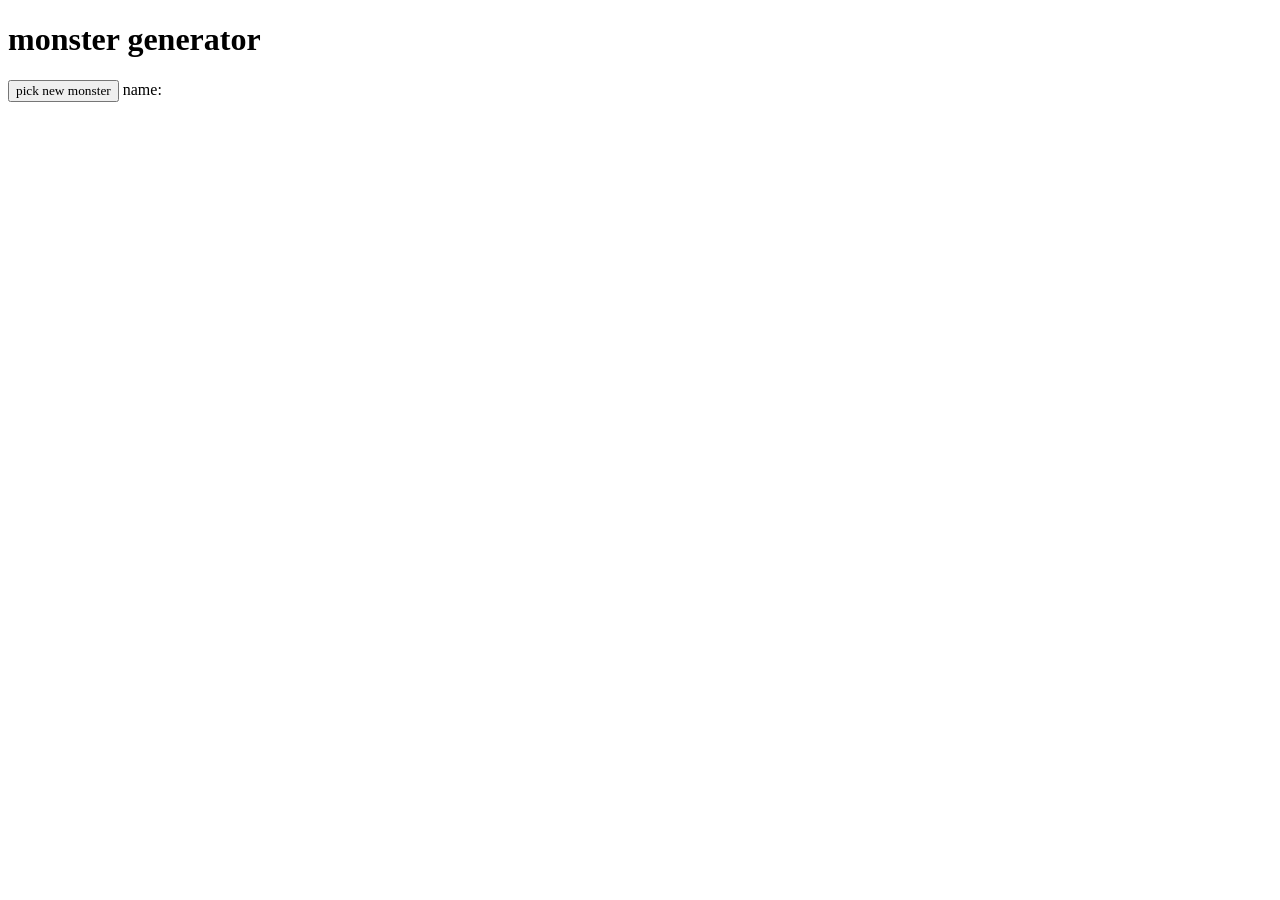
==== template.html @ 547858f8 "prototype for github pages testing" ====
<!DOCTYPE html>
<html>
<head>
<link rel="stylesheet" href="static/styles.css">
</head>

<body>

<h1>monster generator</h1>

<p> 
	<button type="button" id="pickMonster">pick new monster</button> 
	name: <span id="monsterLabel"></span>
</p>

<div id='imgsContainer'>
	<img id="block1" class="monsterImg hidden" src="static/images/template/monster_01.jpg" width=300>
	<img id="block2" class="monsterImg hidden" src="static/images/template/monster_02.jpg" width=300>
	<img id="block3" class="monsterImg hidden" src="static/images/template/monster_03.jpg" height=300>
</div>

</body>

<!-- only run js after html body loaded -->
<script src="static/script.js"></script>


</html>
---- static/styles.css ----
body, button {
	font-family: "comic sans ms";
}
.hidden {display: none;}
.visible {display: block;}
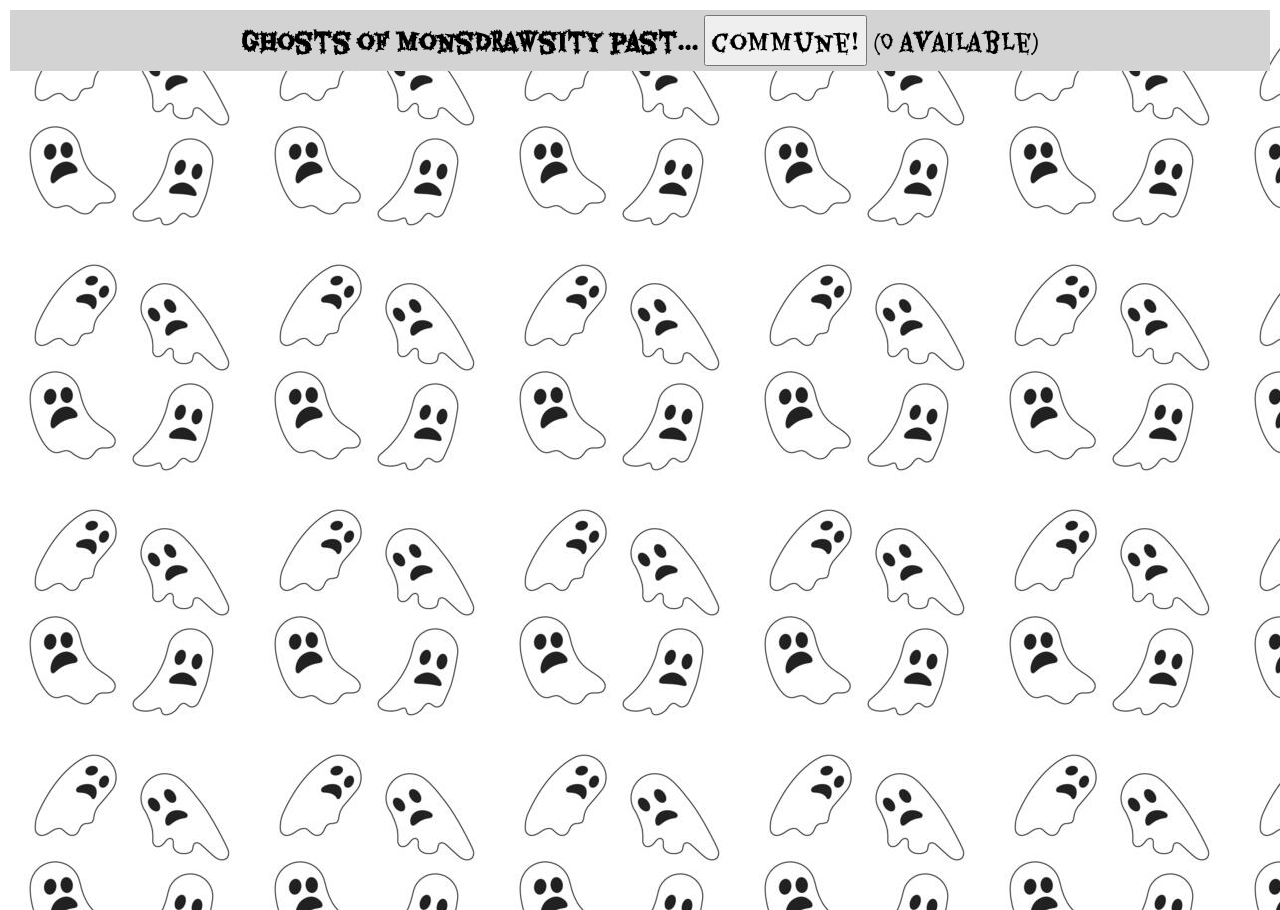
==== commit c03f2fd6: "add more missing git files" ====
--- a/template.html
+++ b/template.html
@@ -1,22 +1,28 @@
 <!DOCTYPE html>
 <html>
 <head>
+
+<!-- Creepster font -->
+<link rel="preconnect" href="https://fonts.googleapis.com">
+<link rel="preconnect" href="https://fonts.gstatic.com" crossorigin>
+<link href="https://fonts.googleapis.com/css2?family=Creepster&family=Eater&display=swap" rel="stylesheet">
+
 <link rel="stylesheet" href="static/styles.css">
+
 </head>
 
 <body>
 
-<h1>monster generator</h1>
-
-<p> 
-	<button type="button" id="pickMonster">pick new monster</button> 
-	name: <span id="monsterLabel"></span>
+<p>
+	<b>ghosts of monsDRAWsity past...</b>
+	<button type="button" id="pickMonster">commune!</button> 
+	(<span id="numMonsters"></span> available)
 </p>
 
+<!-- DEV USE -->
+<!-- <p>name: <span id="monsterLabel"></span></p> -->
+
 <div id='imgsContainer'>
-	<img id="block1" class="monsterImg hidden" src="static/images/template/monster_01.jpg" width=300>
-	<img id="block2" class="monsterImg hidden" src="static/images/template/monster_02.jpg" width=300>
-	<img id="block3" class="monsterImg hidden" src="static/images/template/monster_03.jpg" height=300>
 </div>
 
 </body>
--- a/static/styles.css
+++ b/static/styles.css
@@ -1,6 +1,43 @@
 
 body, button {
-	font-family: "comic sans ms";
+/*	font-family: "comic sans ms";*/
+/*	font-family: "Creepster";*/
+	font-family: "Eater";
+	font-size: 24px;
+	text-align: center;
 }
 .hidden {display: none;}
 .visible {display: block;}
+
+/* make images responsive
+Source - https://stackoverflow.com/a/35345577
+Posted by Victor Zakharov, modified by community. See post 'Timeline' for change history
+Retrieved 2026-08-15, License - CC BY-SA 3.0
+*/
+html, body {
+    width: 100%;
+    height: 100%;
+    margin: 0px;
+    padding: 0px;
+}
+img {
+    padding: 0px;
+    display: block;
+    margin: 0px auto;
+    height: auto;
+    max-width: 80%;
+    max-height: 100vh;
+}
+
+/* other stuff */
+p {
+	margin: 10px;
+	background-color: lightgrey;
+	padding: 5px;
+}
+
+/* background image*/
+body {
+  background-image: url("./images/ghost-bkgd-tile.jpg");
+  background-repeat: repeat-xy;
+}
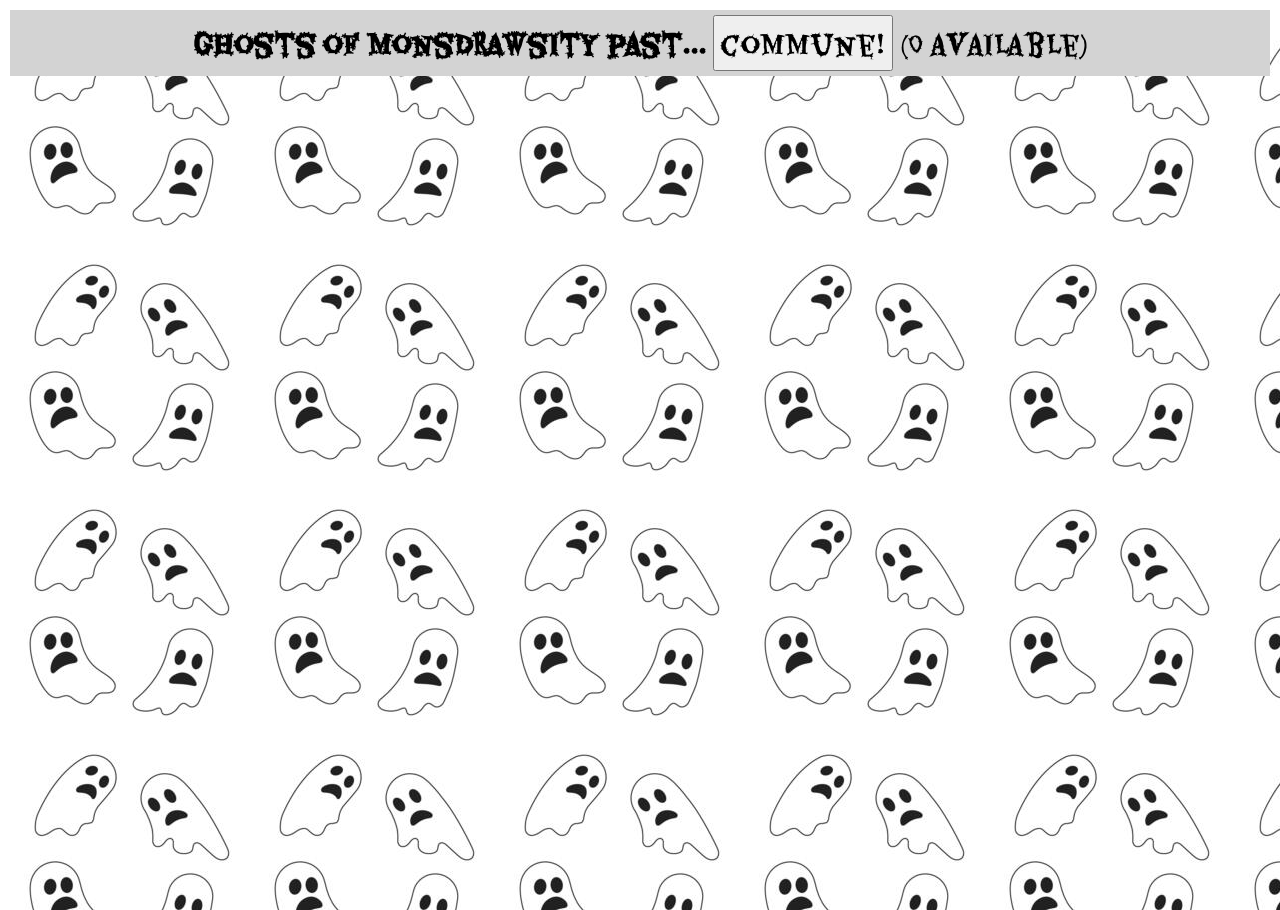
==== commit b42cbaf7: "clean up some code, add more logging for post-deploy troubleshooting" ====
--- a/template.html
+++ b/template.html
@@ -25,11 +25,11 @@
 <div id='imgsContainer'>
 </div>
 
-</body>
 
 <!-- only run js after html body loaded -->
 <script src="static/script.js"></script>
 
+</body>
 
 </html> 
 
--- a/static/styles.css
+++ b/static/styles.css
@@ -3,7 +3,7 @@
 /*	font-family: "comic sans ms";*/
 /*	font-family: "Creepster";*/
 	font-family: "Eater";
-	font-size: 24px;
+	font-size: 3vh;
 	text-align: center;
 }
 .hidden {display: none;}
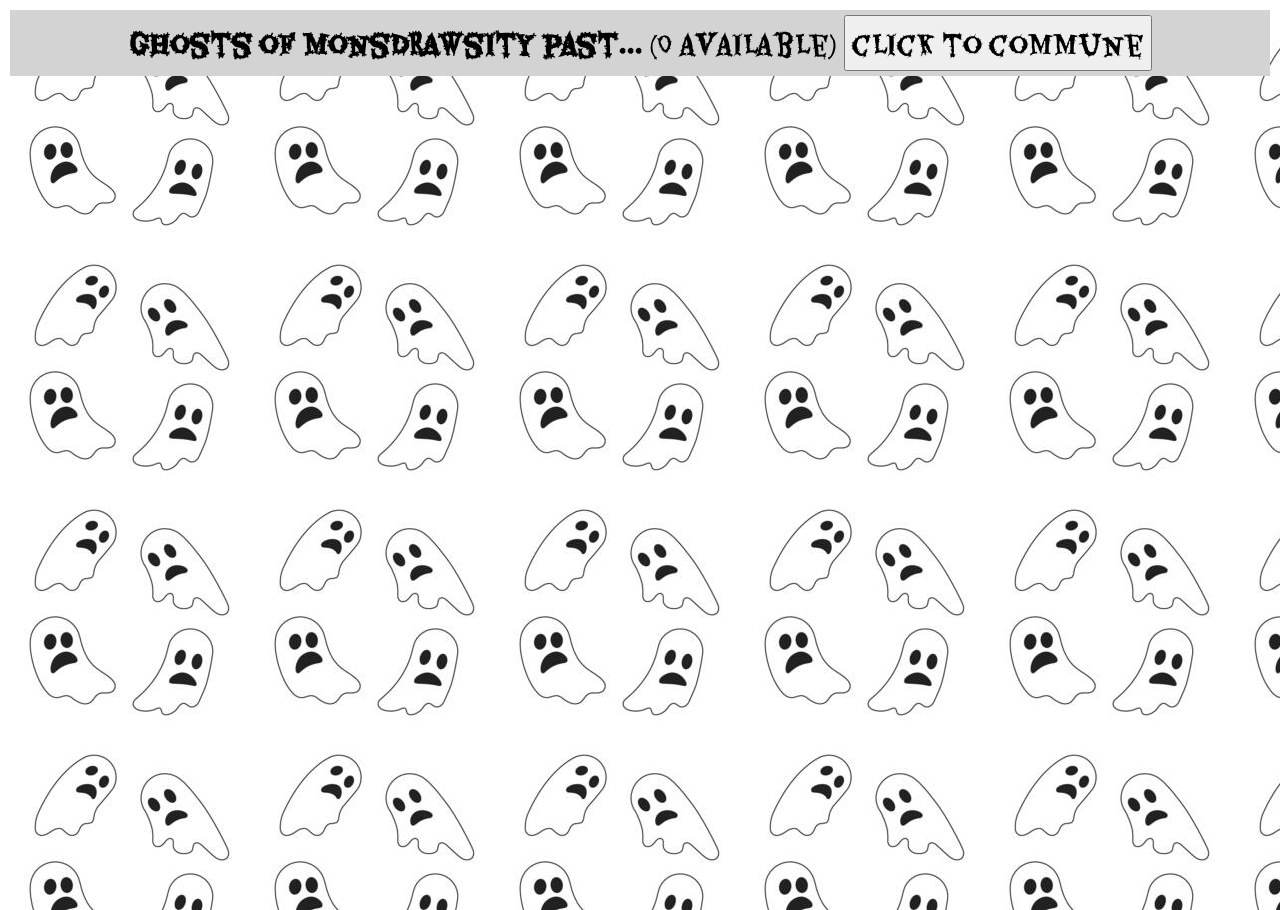
==== commit f7ac75d4: "change wording in HTML" ====
--- a/template.html
+++ b/template.html
@@ -15,8 +15,8 @@
 
 <p>
 	<b>ghosts of monsDRAWsity past...</b>
-	<button type="button" id="pickMonster">commune!</button> 
 	(<span id="numMonsters"></span> available)
+	<button type="button" id="pickMonster">click to commune</button> 
 </p>
 
 <!-- DEV USE -->
